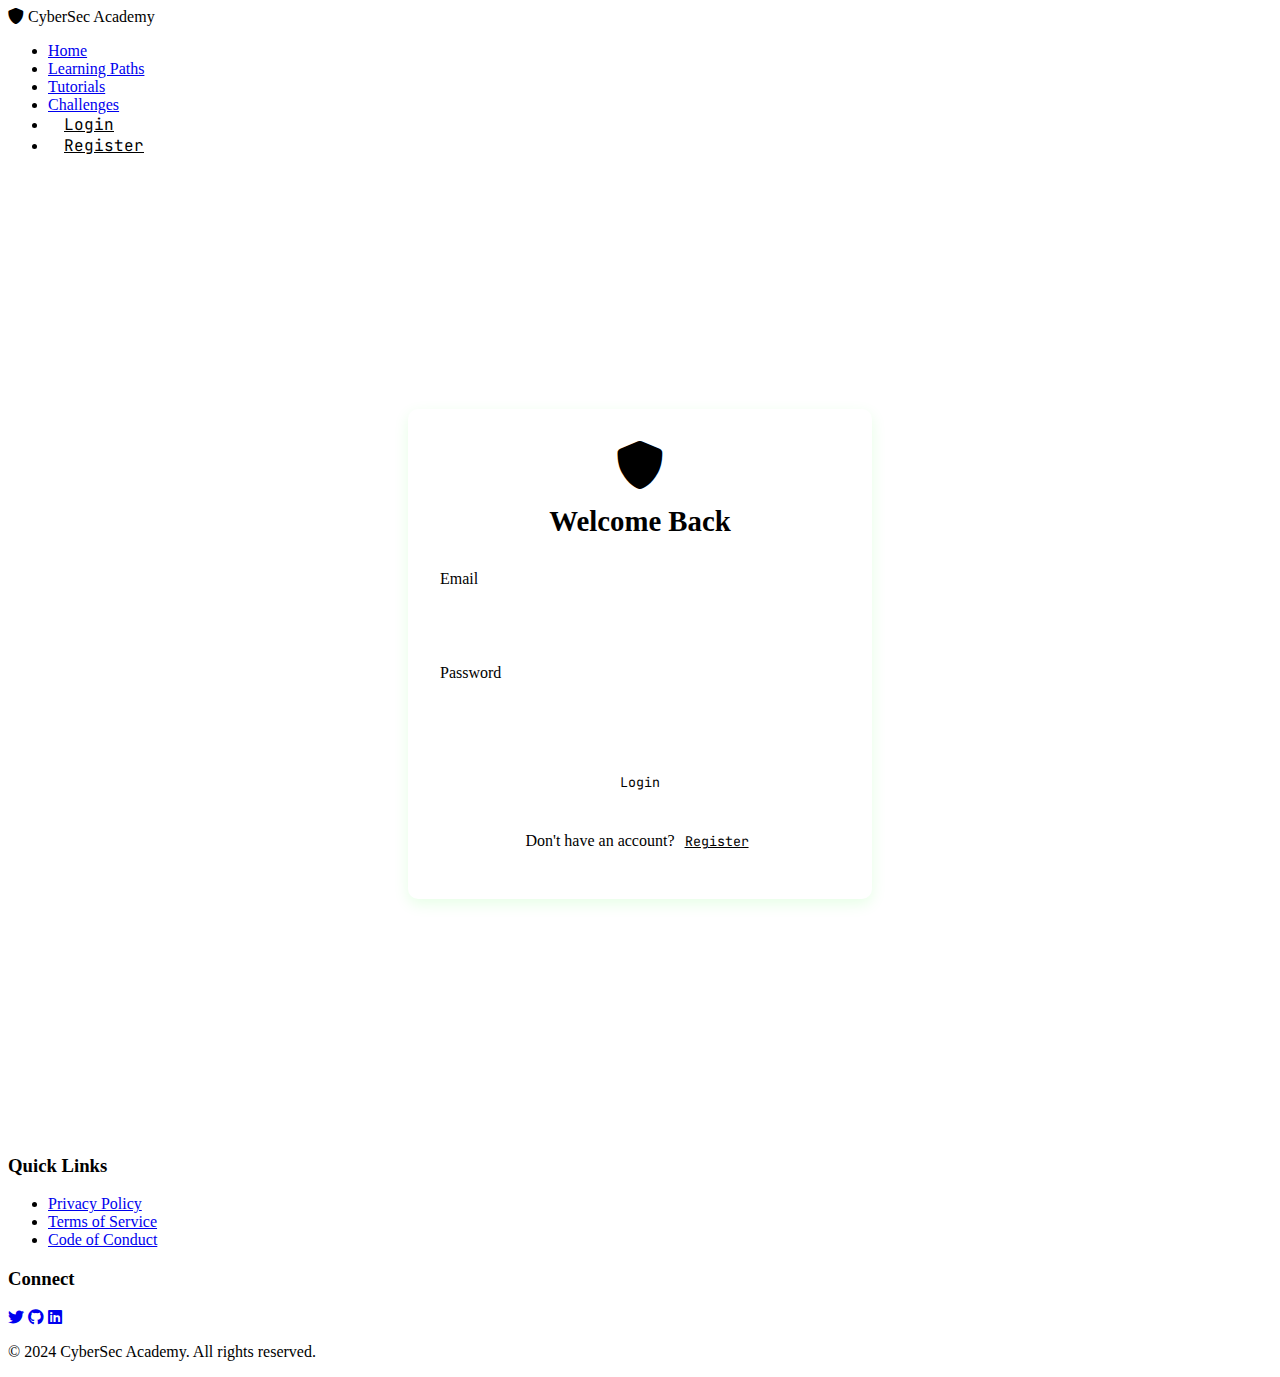
==== login.html @ a66ea096 "Create login.html" ====
<!DOCTYPE html>
<html lang="en">
<head>
    <meta charset="UTF-8">
    <meta name="viewport" content="width=device-width, initial-scale=1.0">
    <title>Login - CyberSec Academy</title>
    <link rel="stylesheet" href="styles.css">
    <link href="https://fonts.googleapis.com/css2?family=JetBrains+Mono:wght@400;700&display=swap" rel="stylesheet">
    <link rel="stylesheet" href="https://cdnjs.cloudflare.com/ajax/libs/font-awesome/6.0.0/css/all.min.css">
    <style>
        .auth-container {
            min-height: 100vh;
            display: flex;
            align-items: center;
            justify-content: center;
            padding: 2rem;
            background: var(--background-color);
        }

        .auth-card {
            background: var(--card-background);
            border: 1px solid var(--terminal-border);
            border-radius: 10px;
            padding: 2rem;
            width: 100%;
            max-width: 400px;
            box-shadow: 0 5px 15px rgba(0, 255, 0, 0.1);
        }

        .auth-header {
            text-align: center;
            margin-bottom: 2rem;
        }

        .auth-icon {
            font-size: 3rem;
            color: var(--primary-color);
            margin-bottom: 1rem;
        }

        .auth-title {
            font-size: 1.8rem;
            color: var(--primary-color);
            margin: 0;
        }

        .auth-form {
            display: none;
        }

        .auth-form.show {
            display: block;
            animation: fadeIn 0.3s ease;
        }

        .form-group {
            margin-bottom: 1.5rem;
        }

        .form-group label {
            display: block;
            color: var(--text-color);
            margin-bottom: 0.5rem;
        }

        .form-group input {
            width: 100%;
            padding: 0.8rem;
            background: var(--background-color);
            border: 1px solid var(--terminal-border);
            border-radius: 5px;
            color: var(--text-color);
            font-family: 'JetBrains Mono', monospace;
        }

        .form-group input:focus {
            outline: none;
            border-color: var(--primary-color);
            box-shadow: 0 0 10px rgba(0, 255, 0, 0.1);
        }

        .auth-button {
            width: 100%;
            padding: 1rem;
            background: var(--primary-color);
            color: var(--background-color);
            border: none;
            border-radius: 5px;
            font-family: 'JetBrains Mono', monospace;
            cursor: pointer;
            transition: background-color 0.3s ease;
        }

        .auth-button:hover {
            background: var(--accent-color);
        }

        .auth-switch {
            text-align: center;
            margin-top: 1.5rem;
        }

        .auth-switch button {
            background: none;
            border: none;
            color: var(--primary-color);
            cursor: pointer;
            font-family: 'JetBrains Mono', monospace;
            text-decoration: underline;
        }

        .auth-switch button:hover {
            color: var(--accent-color);
        }

        .error-message {
            color: #ff4444;
            text-align: center;
            margin-bottom: 1rem;
            display: none;
        }

        .error-message.show {
            display: block;
            animation: fadeIn 0.3s ease;
        }

        @keyframes fadeIn {
            from { opacity: 0; transform: translateY(10px); }
            to { opacity: 1; transform: translateY(0); }
        }

        @media (max-width: 480px) {
            .auth-container {
                padding: 1rem;
            }

            .auth-card {
                padding: 1.5rem;
            }

            .auth-title {
                font-size: 1.5rem;
            }
        }
    </style>
</head>
<body>
    <header>
        <nav>
            <div class="logo">
                <i class="fas fa-shield-alt"></i>
                <span>CyberSec Academy</span>
            </div>
            <ul>
                <li><a href="index.html">Home</a></li>
                <li><a href="/learning-paths.html">Learning Paths</a></li>
                <li><a href="/tutorials.html">Tutorials</a></li>
                <li><a href="/challenges.html">Challenges</a></li>
                <li><a href="/login.html" class="auth-button active">Login</a></li>
                <li><a href="/register.html" class="auth-button">Register</a></li>
            </ul>
        </nav>
    </header>

    <main class="auth-container">
        <div class="auth-card">
            <div class="auth-header">
                <i class="fas fa-shield-alt auth-icon"></i>
                <h1 class="auth-title">Welcome Back</h1>
            </div>

            <div class="error-message" id="error-message"></div>

            <form class="auth-form show" id="login-form">
                <div class="form-group">
                    <label for="login-email">Email</label>
                    <input type="email" id="login-email" required>
                </div>
                <div class="form-group">
                    <label for="login-password">Password</label>
                    <input type="password" id="login-password" required>
                </div>
                <button type="submit" class="auth-button">Login</button>
                <div class="auth-switch">
                    <p>Don't have an account? <button type="button" id="show-register">Register</button></p>
                </div>
            </form>

            <form class="auth-form" id="register-form">
                <div class="form-group">
                    <label for="register-username">Username</label>
                    <input type="text" id="register-username" required>
                </div>
                <div class="form-group">
                    <label for="register-email">Email</label>
                    <input type="email" id="register-email" required>
                </div>
                <div class="form-group">
                    <label for="register-password">Password</label>
                    <input type="password" id="register-password" required>
                </div>
                <button type="submit" class="auth-button">Register</button>
                <div class="auth-switch">
                    <p>Already have an account? <button type="button" id="show-login">Login</button></p>
                </div>
            </form>
        </div>
    </main>

    <footer>
        <div class="footer-content">
            <div class="footer-section">
                <h3>Quick Links</h3>
                <ul>
                    <li><a href="privacy-policy.html">Privacy Policy</a></li>
                    <li><a href="terms.html">Terms of Service</a></li>
                    <li><a href="code-of-conduct.html">Code of Conduct</a></li>
                </ul>
            </div>
            <div class="footer-section">
                <h3>Connect</h3>
                <div class="social-links">
                    <a href="#"><i class="fab fa-twitter"></i></a>
                    <a href="#"><i class="fab fa-github"></i></a>
                    <a href="#"><i class="fab fa-linkedin"></i></a>
                </div>
            </div>
        </div>
        <div class="footer-bottom">
            <p>&copy; 2024 CyberSec Academy. All rights reserved.</p>
        </div>
    </footer>

    <script>
        // Form switching
        const loginForm = document.getElementById('login-form');
        const registerForm = document.getElementById('register-form');
        const showRegisterBtn = document.getElementById('show-register');
        const showLoginBtn = document.getElementById('show-login');
        const errorMessage = document.getElementById('error-message');

        showRegisterBtn.addEventListener('click', () => {
            loginForm.classList.remove('show');
            registerForm.classList.add('show');
            errorMessage.classList.remove('show');
        });

        showLoginBtn.addEventListener('click', () => {
            registerForm.classList.remove('show');
            loginForm.classList.add('show');
            errorMessage.classList.remove('show');
        });

        // Form submission
        loginForm.addEventListener('submit', async (e) => {
            e.preventDefault();
            const email = document.getElementById('login-email').value;
            const password = document.getElementById('login-password').value;

            try {
                const response = await fetch('/api/login', {
                    method: 'POST',
                    headers: { 'Content-Type': 'application/json' },
                    body: JSON.stringify({ email, password })
                });

                const data = await response.json();

                if (response.ok) {
                    localStorage.setItem('token', data.token);
                    window.location.href = '/';
                } else {
                    throw new Error(data.error);
                }
            } catch (error) {
                errorMessage.textContent = error.message;
                errorMessage.classList.add('show');
            }
        });

        registerForm.addEventListener('submit', async (e) => {
            e.preventDefault();
            const username = document.getElementById('register-username').value;
            const email = document.getElementById('register-email').value;
            const password = document.getElementById('register-password').value;

            try {
                const response = await fetch('/api/register', {
                    method: 'POST',
                    headers: { 'Content-Type': 'application/json' },
                    body: JSON.stringify({ username, email, password })
                });

                const data = await response.json();

                if (response.ok) {
                    localStorage.setItem('token', data.token);
                    window.location.href = '/';
                } else {
                    throw new Error(data.error);
                }
            } catch (error) {
                errorMessage.textContent = error.message;
                errorMessage.classList.add('show');
            }
        });
    </script>
</body>
</html>
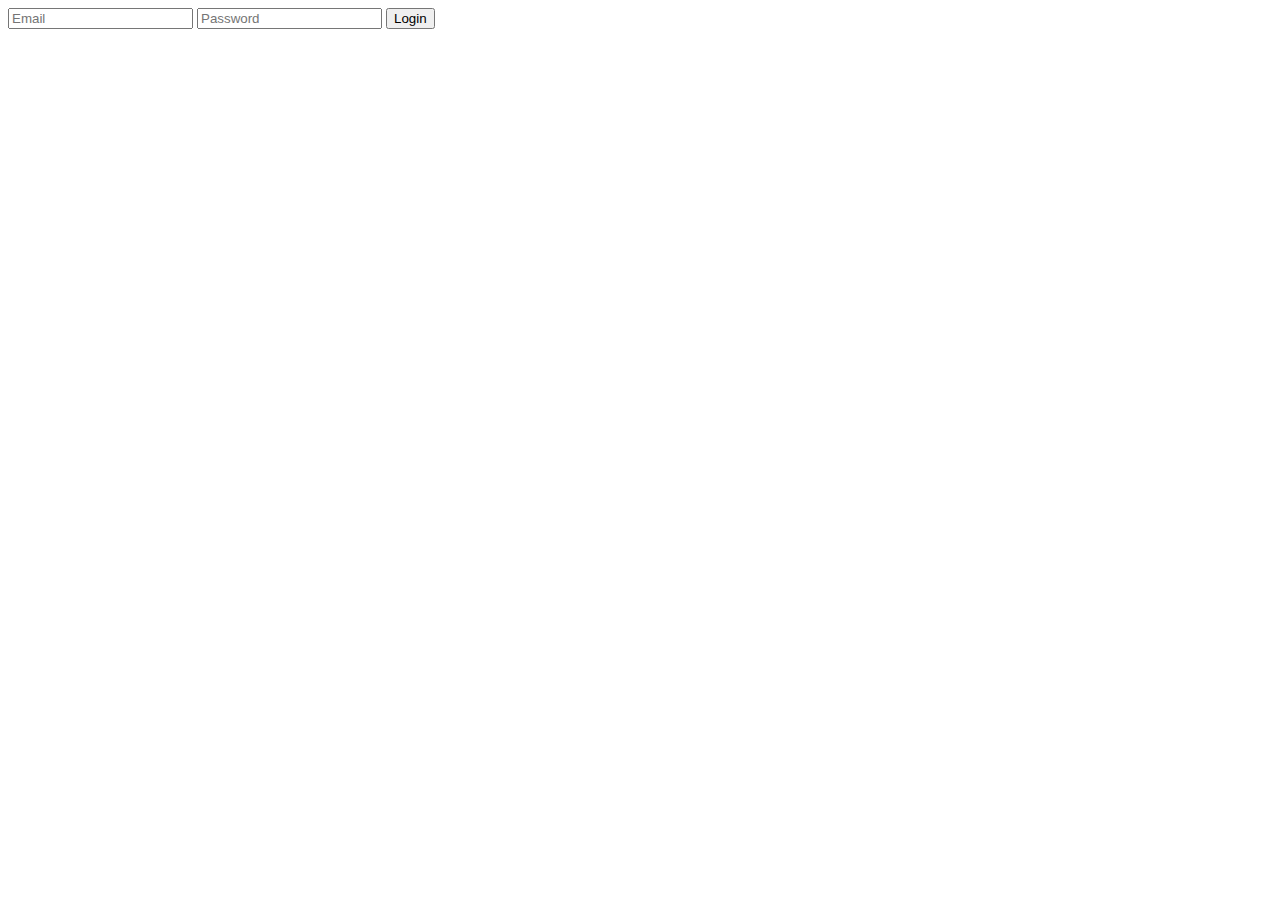
==== commit 229f5ebe: "Update login.html" ====
--- a/login.html
+++ b/login.html
@@ -3,308 +3,61 @@
 <head>
     <meta charset="UTF-8">
     <meta name="viewport" content="width=device-width, initial-scale=1.0">
-    <title>Login - CyberSec Academy</title>
-    <link rel="stylesheet" href="styles.css">
-    <link href="https://fonts.googleapis.com/css2?family=JetBrains+Mono:wght@400;700&display=swap" rel="stylesheet">
-    <link rel="stylesheet" href="https://cdnjs.cloudflare.com/ajax/libs/font-awesome/6.0.0/css/all.min.css">
-    <style>
-        .auth-container {
-            min-height: 100vh;
-            display: flex;
-            align-items: center;
-            justify-content: center;
-            padding: 2rem;
-            background: var(--background-color);
-        }
-
-        .auth-card {
-            background: var(--card-background);
-            border: 1px solid var(--terminal-border);
-            border-radius: 10px;
-            padding: 2rem;
-            width: 100%;
-            max-width: 400px;
-            box-shadow: 0 5px 15px rgba(0, 255, 0, 0.1);
-        }
-
-        .auth-header {
-            text-align: center;
-            margin-bottom: 2rem;
-        }
-
-        .auth-icon {
-            font-size: 3rem;
-            color: var(--primary-color);
-            margin-bottom: 1rem;
-        }
-
-        .auth-title {
-            font-size: 1.8rem;
-            color: var(--primary-color);
-            margin: 0;
-        }
-
-        .auth-form {
-            display: none;
-        }
-
-        .auth-form.show {
-            display: block;
-            animation: fadeIn 0.3s ease;
-        }
-
-        .form-group {
-            margin-bottom: 1.5rem;
-        }
-
-        .form-group label {
-            display: block;
-            color: var(--text-color);
-            margin-bottom: 0.5rem;
-        }
-
-        .form-group input {
-            width: 100%;
-            padding: 0.8rem;
-            background: var(--background-color);
-            border: 1px solid var(--terminal-border);
-            border-radius: 5px;
-            color: var(--text-color);
-            font-family: 'JetBrains Mono', monospace;
-        }
-
-        .form-group input:focus {
-            outline: none;
-            border-color: var(--primary-color);
-            box-shadow: 0 0 10px rgba(0, 255, 0, 0.1);
-        }
-
-        .auth-button {
-            width: 100%;
-            padding: 1rem;
-            background: var(--primary-color);
-            color: var(--background-color);
-            border: none;
-            border-radius: 5px;
-            font-family: 'JetBrains Mono', monospace;
-            cursor: pointer;
-            transition: background-color 0.3s ease;
-        }
-
-        .auth-button:hover {
-            background: var(--accent-color);
-        }
-
-        .auth-switch {
-            text-align: center;
-            margin-top: 1.5rem;
-        }
-
-        .auth-switch button {
-            background: none;
-            border: none;
-            color: var(--primary-color);
-            cursor: pointer;
-            font-family: 'JetBrains Mono', monospace;
-            text-decoration: underline;
-        }
-
-        .auth-switch button:hover {
-            color: var(--accent-color);
-        }
-
-        .error-message {
-            color: #ff4444;
-            text-align: center;
-            margin-bottom: 1rem;
-            display: none;
-        }
-
-        .error-message.show {
-            display: block;
-            animation: fadeIn 0.3s ease;
-        }
-
-        @keyframes fadeIn {
-            from { opacity: 0; transform: translateY(10px); }
-            to { opacity: 1; transform: translateY(0); }
-        }
-
-        @media (max-width: 480px) {
-            .auth-container {
-                padding: 1rem;
-            }
-
-            .auth-card {
-                padding: 1.5rem;
-            }
-
-            .auth-title {
-                font-size: 1.5rem;
-            }
-        }
-    </style>
+    <title>Login</title>
 </head>
 <body>
-    <header>
-        <nav>
-            <div class="logo">
-                <i class="fas fa-shield-alt"></i>
-                <span>CyberSec Academy</span>
-            </div>
-            <ul>
-                <li><a href="index.html">Home</a></li>
-                <li><a href="/learning-paths.html">Learning Paths</a></li>
-                <li><a href="/tutorials.html">Tutorials</a></li>
-                <li><a href="/challenges.html">Challenges</a></li>
-                <li><a href="/login.html" class="auth-button active">Login</a></li>
-                <li><a href="/register.html" class="auth-button">Register</a></li>
-            </ul>
-        </nav>
-    </header>
-
-    <main class="auth-container">
-        <div class="auth-card">
-            <div class="auth-header">
-                <i class="fas fa-shield-alt auth-icon"></i>
-                <h1 class="auth-title">Welcome Back</h1>
-            </div>
-
-            <div class="error-message" id="error-message"></div>
-
-            <form class="auth-form show" id="login-form">
-                <div class="form-group">
-                    <label for="login-email">Email</label>
-                    <input type="email" id="login-email" required>
-                </div>
-                <div class="form-group">
-                    <label for="login-password">Password</label>
-                    <input type="password" id="login-password" required>
-                </div>
-                <button type="submit" class="auth-button">Login</button>
-                <div class="auth-switch">
-                    <p>Don't have an account? <button type="button" id="show-register">Register</button></p>
-                </div>
-            </form>
-
-            <form class="auth-form" id="register-form">
-                <div class="form-group">
-                    <label for="register-username">Username</label>
-                    <input type="text" id="register-username" required>
-                </div>
-                <div class="form-group">
-                    <label for="register-email">Email</label>
-                    <input type="email" id="register-email" required>
-                </div>
-                <div class="form-group">
-                    <label for="register-password">Password</label>
-                    <input type="password" id="register-password" required>
-                </div>
-                <button type="submit" class="auth-button">Register</button>
-                <div class="auth-switch">
-                    <p>Already have an account? <button type="button" id="show-login">Login</button></p>
-                </div>
-            </form>
-        </div>
-    </main>
-
-    <footer>
-        <div class="footer-content">
-            <div class="footer-section">
-                <h3>Quick Links</h3>
-                <ul>
-                    <li><a href="privacy-policy.html">Privacy Policy</a></li>
-                    <li><a href="terms.html">Terms of Service</a></li>
-                    <li><a href="code-of-conduct.html">Code of Conduct</a></li>
-                </ul>
-            </div>
-            <div class="footer-section">
-                <h3>Connect</h3>
-                <div class="social-links">
-                    <a href="#"><i class="fab fa-twitter"></i></a>
-                    <a href="#"><i class="fab fa-github"></i></a>
-                    <a href="#"><i class="fab fa-linkedin"></i></a>
-                </div>
-            </div>
-        </div>
-        <div class="footer-bottom">
-            <p>&copy; 2024 CyberSec Academy. All rights reserved.</p>
-        </div>
-    </footer>
+    <form id="login-form">
+        <input type="email" id="login-email" placeholder="Email" required>
+        <input type="password" id="login-password" placeholder="Password" required>
+        <button type="submit">Login</button>
+    </form>
+    <p id="error-message"></p>
 
     <script>
-        // Form switching
         const loginForm = document.getElementById('login-form');
-        const registerForm = document.getElementById('register-form');
-        const showRegisterBtn = document.getElementById('show-register');
-        const showLoginBtn = document.getElementById('show-login');
         const errorMessage = document.getElementById('error-message');
 
-        showRegisterBtn.addEventListener('click', () => {
-            loginForm.classList.remove('show');
-            registerForm.classList.add('show');
-            errorMessage.classList.remove('show');
-        });
-
-        showLoginBtn.addEventListener('click', () => {
-            registerForm.classList.remove('show');
-            loginForm.classList.add('show');
-            errorMessage.classList.remove('show');
-        });
-
-        // Form submission
         loginForm.addEventListener('submit', async (e) => {
             e.preventDefault();
             const email = document.getElementById('login-email').value;
             const password = document.getElementById('login-password').value;
 
             try {
-                const response = await fetch('/api/login', {
+                const response = await fetch('https://cybersec-academy.onrender.com/api/login', {
                     method: 'POST',
-                    headers: { 'Content-Type': 'application/json' },
+                    headers: { 
+                        'Content-Type': 'application/json',
+                        'Accept': 'application/json'
+                    },
                     body: JSON.stringify({ email, password })
                 });
 
-                const data = await response.json();
+                let data;
+                const contentType = response.headers.get('content-type');
+                if (contentType && contentType.includes('application/json')) {
+                    data = await response.json();
+                } else {
+                    throw new Error('Server response was not JSON');
+                }
 
                 if (response.ok) {
-                    localStorage.setItem('token', data.token);
-                    window.location.href = '/';
+                    if (data.token) {
+                        localStorage.setItem('token', data.token);
+                        window.location.href = 'index.html';
+                    } else {
+                        throw new Error('No authentication token received');
+                    }
                 } else {
-                    throw new Error(data.error);
+                    throw new Error(data.error || 'Login failed');
                 }
             } catch (error) {
-                errorMessage.textContent = error.message;
-                errorMessage.classList.add('show');
-            }
-        });
-
-        registerForm.addEventListener('submit', async (e) => {
-            e.preventDefault();
-            const username = document.getElementById('register-username').value;
-            const email = document.getElementById('register-email').value;
-            const password = document.getElementById('register-password').value;
-
-            try {
-                const response = await fetch('/api/register', {
-                    method: 'POST',
-                    headers: { 'Content-Type': 'application/json' },
-                    body: JSON.stringify({ username, email, password })
-                });
-
-                const data = await response.json();
-
-                if (response.ok) {
-                    localStorage.setItem('token', data.token);
-                    window.location.href = '/';
-                } else {
-                    throw new Error(data.error);
-                }
-            } catch (error) {
-                errorMessage.textContent = error.message;
+                console.error('Login error:', error);
+                errorMessage.textContent = error.message || 'Login failed. Please try again.';
                 errorMessage.classList.add('show');
             }
         });
     </script>
 </body>
-</html> 
+</html>
+
+
